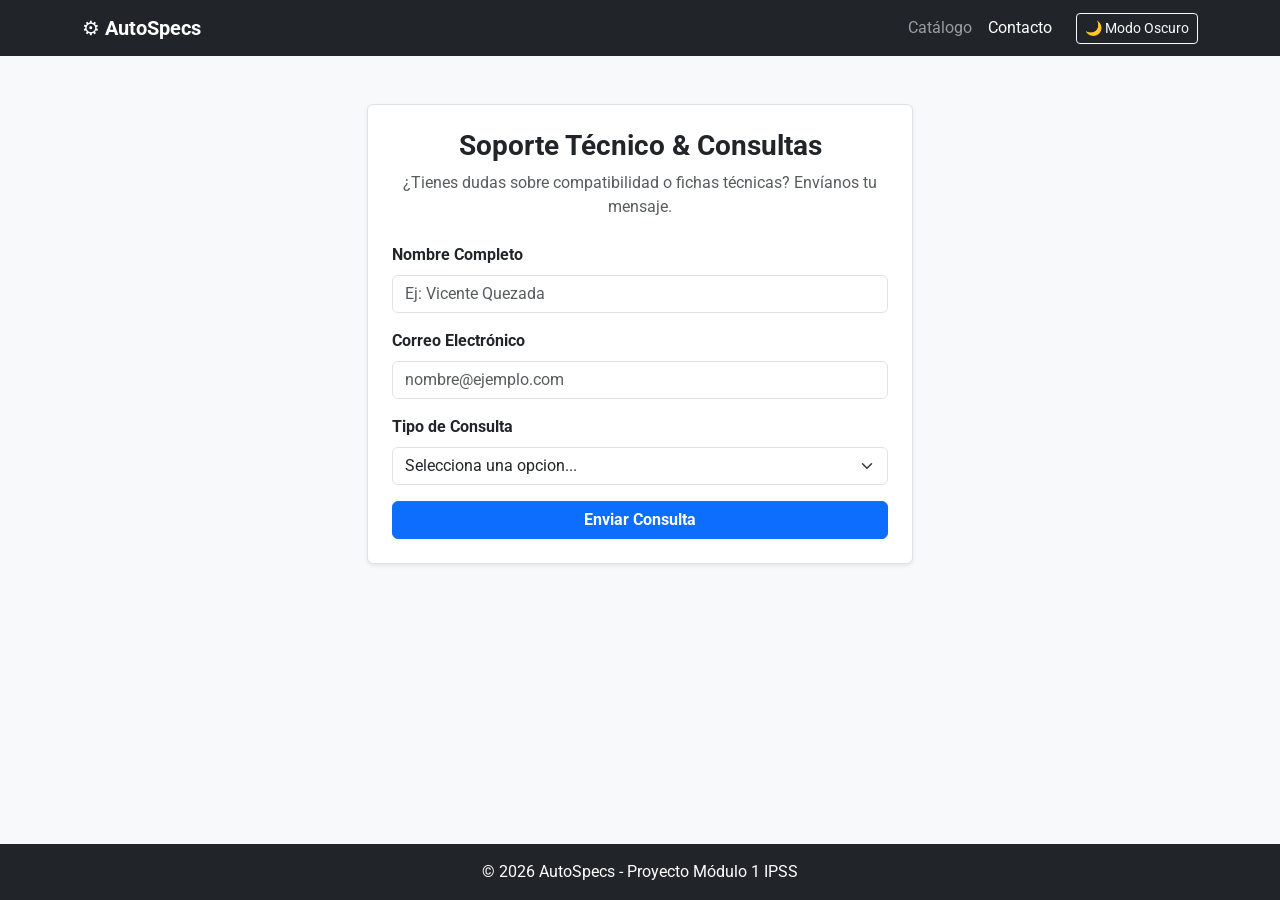
==== contacto.html @ 6acbe962 "feat: implementar pagina de contacto semantica y validacion de formulario en JS" ====
<!DOCTYPE html>
<html lang="es">
<head>
    <meta charset="UTF-8">
    <meta name="viewport" content="width=device-width, initial-scale=1.0">
    <title>Contacto - AutoSpecs</title>

    <!-- Google Fonts -->
    <link rel="preconnect" href="https://fonts.googleapis.com">
    <link rel="preconnect" href="https://fonts.gstatic.com" crossorigin>
    <link href="https://fonts.googleapis.com/css2?family=Roboto:wght@400;500;700&display=swap" rel="stylesheet">

    <!-- Bootstrap 5 CSS CDN -->
    <link href="https://cdn.jsdelivr.net/npm/bootstrap@5.3.3/dist/css/bootstrap.min.css" rel="stylesheet">

    <!-- Custom CSS (Cargado DESPUÉS de Bootstrap) -->
    <link rel="stylesheet" href="css/custom.css">
</head>
<body>
    <header class="navbar navbar-expand-lg navbar-dark bg-dark sticky-top">
        <div class="container">
            <a class="navbar-brand fw-bold" href="index.html">⚙️ AutoSpecs</a>
            <button class="navbar-toggler" type="button" data-bs-toggle="collapse" data-bs-target="#navbarContent" aria-controls="navbarContent" aria-expanded="false" aria-label="Toggle navigation">
                <span class="navbar-toggler-icon"></span>
            </button>
            <div class="collapse navbar-collapse" id="navbarContent">
                <ul class="navbar-nav ms-auto me-3 mb-2 mb-lg-0">
                    <li class="nav-item">
                        <a class="nav-link" href="index.html">Catálogo</a>
                    </li>
                    <li class="nav-item">
                        <a class="nav-link active" aria-current="page" href="contacto.html">Contacto</a>
                    </li>
                </ul>
                <button id="btn-theme-toggle" class="btn btn-outline-light btn-sm" type="button">🌙 Modo Oscuro</button>
            </div>
        </div>
    </header>

    <!-- Contenido Principal -->
    <main class="container my-5">
        <div class="row justify-content-center">
            <div class="col-12 col-md-8 col-lg-6">

                <section class="card shadow-sm p-4">
                    <h1 class="h3 fw-bold text-center mb-2">Soporte Técnico & Consultas</h1>
                    <p class="text-muted text-center mb-4">¿Tienes dudas sobre compatibilidad o fichas técnicas? Envíanos tu mensaje.</p>

                    <form id="contact-form" class="needs-validation" novalidate>

                        <!-- Campo Nombre -->
                        <div class="mb-3">
                            <label for="input-nombre" class="form-label fw-bold">Nombre Completo</label>
                            <input type="text" class="form-control" id="input-nombre" placeholder="Ej: Vicente Quezada" required>
                            <div class="invalid-feedback">Por favor ingresa tu nombre.</div>
                        </div>

                        <!-- Campo Correo-->
                        <div class="mb-3">
                            <label for="input-email" class="form-label fw-bold">Correo Electrónico</label>
                            <input type="email" class="form-control" id="input-email" placeholder="nombre@ejemplo.com" required>
                            <div class="invalid-feedback">Ingresa un Correo Electronico Válido</div>
                        </div>

                        <!-- Campo Categoria -->
                        <div class="mb-3">
                            <label for="select-consulta" class="form-label fw-bold">Tipo de Consulta</label>
                            <select class="form-select" id="select-consulta" required>
                                <option value="" selected disabled>Selecciona una opcion...</option>
                                <option value="compatibilidad">Compatibilidad de piezas</option>
                                <option value="especificacion">Fichas técnicas y diagramas</option>
                                <option value="otro">Otro Motivo</option>
                            </select>
                            <div class="invalid-feedback">Por favor escribe tu consulta.</div>
                        </div>

                        <!-- Boton Enviar -->
                        <button type="submit" class="btn btn-primary w-100 fw-bold">Enviar Consulta</button>
                    </form>

                    <!-- Alerta de Exito Dinamica -->
                    <div id="alert-succes" class="alert alert-succes mt-4 d-none mb-0" role="alert">
                        ✓ ¡Mensaje enviado con éxito! Te responderemos a la brevedad.
                    </div>

                </section>

            </div>
        </div>
    </main>

    <!-- Footer -->
    <footer class="bg-dark text-white text-center py-3 mt-auto">
        <div class="container">
            <p class="mb-0">&copy; 2026 AutoSpecs - Proyecto Módulo 1 IPSS</p>
        </div>
    </footer>

    <!-- Bootstrap JS Bundle CDN -->
    <script src="https://cdn.jsdelivr.net/npm/bootstrap@5.3.3/dist/js/bootstrap.bundle.min.js" integrity="sha384-YvpcrYf0tY3lHB60NNkmXc5s9fDVZLESaAA55NDzOxhy9GkcIdslK1eN7N6jIeHz" crossorigin="anonymous"></script>
    <!-- JS Propio -->
    <script src="js/main.js"></script>
</body>
</html>
---- css/custom.css ----
/* 1. VARIABLES CSS EN :root (Modo Claro por Defecto) */
:root {
    --primary-color: #0d6efd;
    --bg-main: #f8f9fa;
    --bg-card: #ffffff;
    --text-color: #212529;
    --border-color: #dee2e6;
    --hero-bg: #e9ecef;
}

/* 2. REDEFINICIÓN DE VARIABLES PARA MODO OSCURO */
/* Cuando JavaScript agregue la clase 'dark-mode' al <body>, estos valores reemplazan los de arriba automáticamente */
body.dark-mode {
    --primary-color: #3d8bfd;
    --bg-main: #121212;
    --bg-card: #1e1e1e;
    --text-color: #f8f9fa;
    --border-color: #2d3748;
    --hero-bg: #1a202c;
}

/* 3. ESTILOS GENERALES (Mobile First) */
body {
    background-color: var(--bg-main);
    color: var(--text-color);
    font-family: 'Roboto', system-ui, -apple-system, sans-serif; /* Tipografía personalizada de Google Fonts */
    transition: background-color 0.3s ease, color 0.3s ease; /* Transición suave al cambiar de tema */
    min-height: 100vh;
    display: flex;
    flex-direction: column;
}

main {
    flex: 1; /* Hace que el footer siempre quede pegado abajo aunque haya poco contenido */
}

/* 4. PERSONALIZACIÓN DE COMPONENTES DE BOOTSTRAP */
.hero-section {
    background-color: var(--hero-bg);
    border-bottom: 1px solid var(--border-color);
}

.card {
    background-color: var(--bg-card);
    color: var(--text-color);
    border-color: var(--border-color);
    transition: transform 0.2s ease, box-shadow 0.2s ease;
}

/* Efecto Hover en las Cards para dar sensación de interactividad */
.card:hover {
    transform: translateY(-4px);
    box-shadow: 0 8px 16px rgba(0, 0, 0, 0.15) !important;
}

.modal-content {
    background-color: var(--bg-card);
    color: var(--text-color);
    border-color: var(--border-color);
}
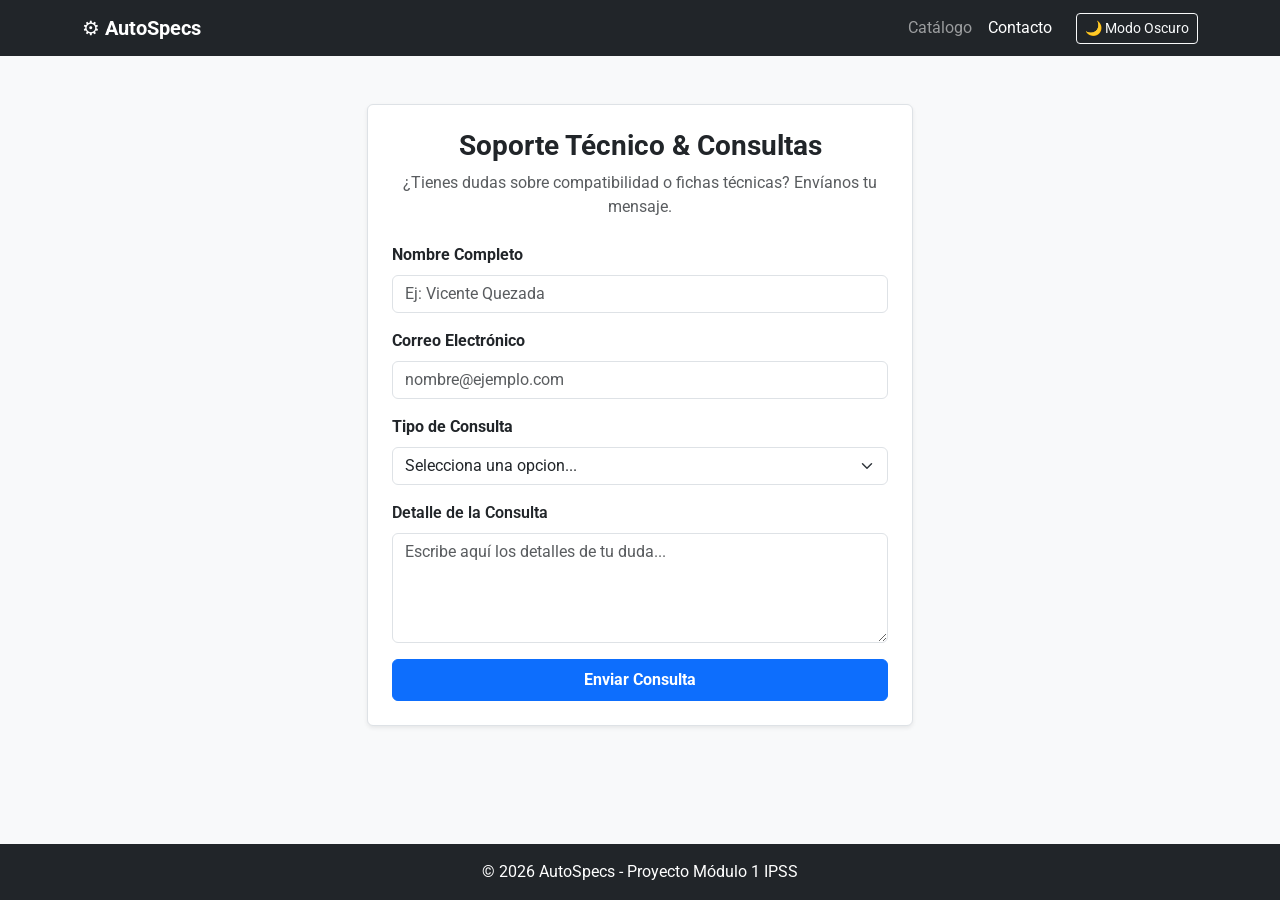
==== commit d9049f41: "feat: completar campos del formulario e integrar alerta de exito" ====
--- a/contacto.html
+++ b/contacto.html
@@ -73,16 +73,22 @@
                             </select>
                             <div class="invalid-feedback">Por favor escribe tu consulta.</div>
                         </div>
+                        
+                        <!-- Campo de explicación de consulta-->
+                        <div class="mb-3">
+                            <label for="mensaje" class="form-label fw-semibold">Detalle de la Consulta</label>
+                            <textarea class="form-control" id="mensaje" rows="4" placeholder="Escribe aquí los detalles de tu duda..." required></textarea>
+                            <div class="invalid-feedback">Por favor escribe el detalle de tu mensaje.</div>
+                        </div>
 
-                        <!-- Boton Enviar -->
-                        <button type="submit" class="btn btn-primary w-100 fw-bold">Enviar Consulta</button>
+                        <!-- Botón de Envío -->
+                        <button type="submit" class="btn btn-primary w-100 fw-bold py-2">Enviar Consulta</button>
+
+                        <!-- Mensaje de Éxito -->
+                        <div id="alert-success" class="alert alert-success mt-3 text-center d-none" role="alert">
+                            ¡Gracias por tu mensaje! Tu consulta ha sido enviada con éxito.
+                        </div>
                     </form>
-
-                    <!-- Alerta de Exito Dinamica -->
-                    <div id="alert-succes" class="alert alert-succes mt-4 d-none mb-0" role="alert">
-                        ✓ ¡Mensaje enviado con éxito! Te responderemos a la brevedad.
-                    </div>
-
                 </section>
 
             </div>
